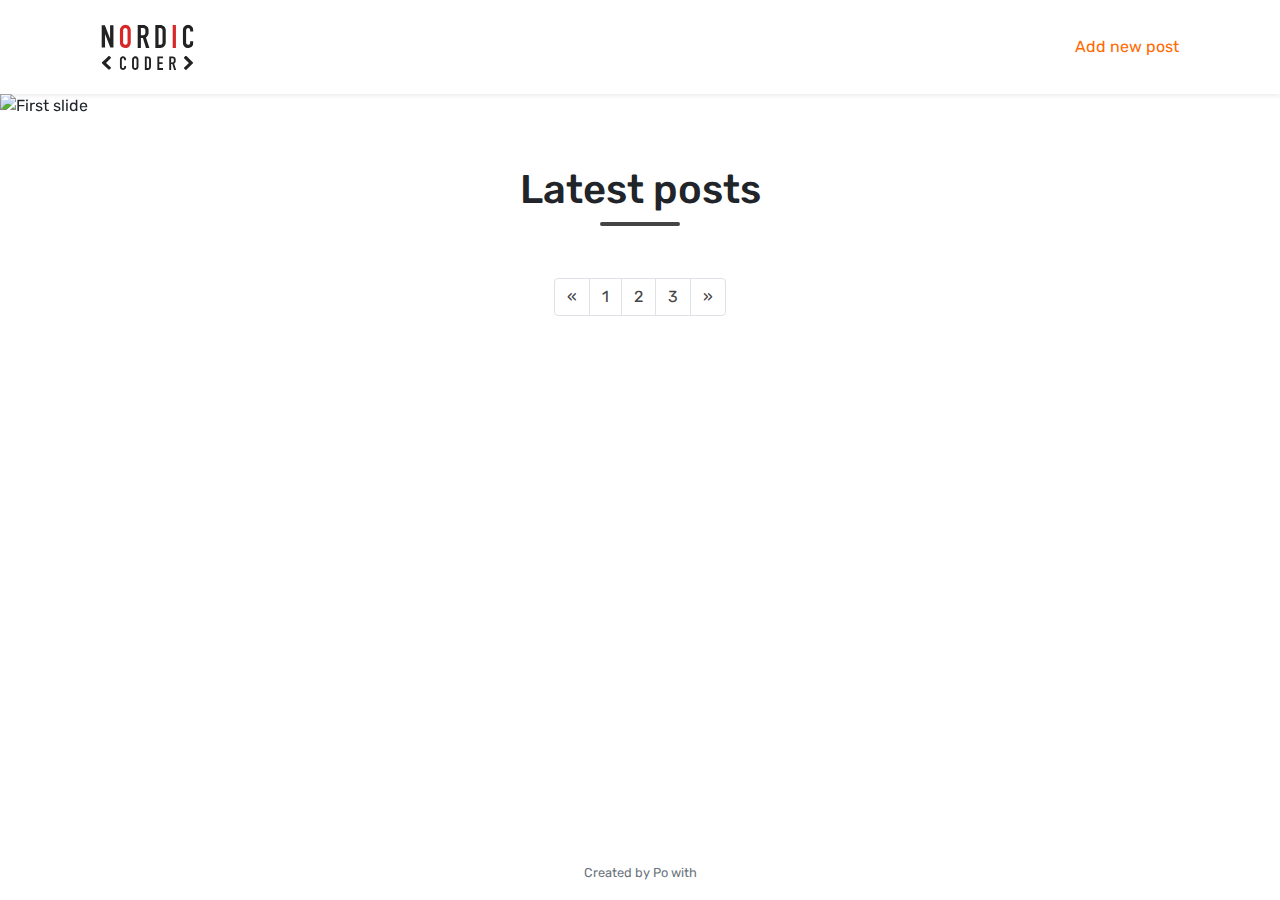
==== index.html @ 68a459db "first commit post ui" ====
<!DOCTYPE html>
<html lang="en">

<head>
  <meta charset="UTF-8">
  <meta name="viewport" content="width=device-width, initial-scale=1.0">
  <meta http-equiv="X-UA-Compatible" content="ie=edge">
  <title>Posts UI</title>

  <link rel="shortcut icon" href="images/favicon.png" type="image/png">

  <!-- Bootstrap CSS -->
  <link rel="stylesheet" href="https://stackpath.bootstrapcdn.com/bootstrap/4.3.1/css/bootstrap.min.css"
    integrity="sha384-ggOyR0iXCbMQv3Xipma34MD+dH/1fQ784/j6cY/iJTQUOhcWr7x9JvoRxT2MZw1T" crossorigin="anonymous">

  <!-- Font awesome -->
  <link rel="stylesheet" href="https://use.fontawesome.com/releases/v5.8.2/css/all.css"
    integrity="sha384-oS3vJWv+0UjzBfQzYUhtDYW+Pj2yciDJxpsK1OYPAYjqT085Qq/1cq5FLXAZQ7Ay" crossorigin="anonymous">

  <!-- Use font Rubik -->
  <link href="https://fonts.googleapis.com/css?family=Rubik&display=swap" rel="stylesheet">

  <!-- Internal CSS -->
  <link rel="stylesheet" href="css/main.css">
  <link rel="stylesheet" href="css/home.css">
</head>

<body>

  <!-- This is a template HTML for a post item -->
  <template id="postItemTemplate">
    <li class="col-12 col-md-6 col-lg-4">
      <div id="postItem" class="post-item mb-4">
        <div class="card">
          <img id="postItemImage" src="images/recipe.jpg" class="card-img-top" alt="recipe">

          <div class="card-body">
            <h5 id="postItemTitle" class="card-title">Card title</h5>

            <p id="postItemDescription" class="card-text">
              This is a wider card with supporting text below as a natural lead-in to
              additional content. This content is a little bit longer.
            </p>

            <p class="card-text">
              <small class="text-muted">by</small>
              <small id="postItemAuthor" class="text-muted font-weight-bold">Hau Nguyen</small>
              <small id="postItemTimeSpan" class="text-muted">- 3 mins ago</small>
            </p>
          </div>
        </div>

        <div class="post-item-menu">
          <div id="postItemEdit" class="menu-item rounded-circle"><i class="fas fa-pen"></i></div>
          <div id="postItemRemove" class="menu-item rounded-circle"><i class="fas fa-trash"></i></div>
        </div>
      </div>
    </li>
  </template>

  <header>
    <nav class="top-nav shadow-sm py-3">
      <div class="container">
        <ul class="nav justify-content-between align-items-center">
          <li class="nav-item">
            <a class="nav-link" href="">
              <img src="images/logo.svg" alt="Logo Nordic Coder">
            </a>
          </li>

          <li class="nav-item">
            <a class="nav-link" href="add-edit-post.html"><i class="fas fa-plus-circle mr-1"></i>Add new post</a>
          </li>
        </ul>
      </div>
    </nav>
  </header>

  <main>
    <section class="carousel-section">
      <div id="carouselExampleIndicators" class="carousel slide" data-ride="carousel">
        <ol class="carousel-indicators">
          <li data-target="#carouselExampleIndicators" data-slide-to="0" class="active"></li>
          <li data-target="#carouselExampleIndicators" data-slide-to="1"></li>
          <li data-target="#carouselExampleIndicators" data-slide-to="2"></li>
        </ol>

        <div class="carousel-inner">
          <div class="carousel-item active">
            <img class="d-block w-100" src="https://picsum.photos/id/999/1368/400" alt="First slide">
            <div class="carousel-caption d-none d-md-block">
              <h5>TRUST ME</h5>
              <p>Coding Javascript Is Fun!!! :P</p>
            </div>
          </div>
          <div class="carousel-item">
            <img class="d-block w-100" src="https://picsum.photos/id/248/1368/400" alt="Second slide">
            <div class="carousel-caption d-none d-md-block">
              <h5>KEEP LEARNING</h5>
              <p>Javascript is sexy, you know?</p>
            </div>
          </div>
          <div class="carousel-item">
            <img class="d-block w-100" src="https://picsum.photos/id/111/1368/400" alt="Third slide">
            <div class="carousel-caption d-none d-md-block">
              <h5>NEVER GIVE UP</h5>
              <p>Small steps make big changes...</p>
            </div>
          </div>
        </div>

        <a class="carousel-control-prev" href="#carouselExampleIndicators" role="button" data-slide="prev">
          <span class="carousel-control-prev-icon" aria-hidden="true"></span>
          <span class="sr-only">Previous</span>
        </a>

        <a class="carousel-control-next" href="#carouselExampleIndicators" role="button" data-slide="next">
          <span class="carousel-control-next-icon" aria-hidden="true"></span>
          <span class="sr-only">Next</span>
        </a>
      </div>
    </section>
    <section class="posts-section">
      <div class="container">
        <h1 class="with-underline text-center">Latest posts</h1>

        <!-- Posts list -->
        <ul id="postsList" class="row posts-list justify-content-center"></ul>

        <!-- Posts pagination -->
        <nav class="posts-nav" aria-label="Posts navigation">
          <ul  id="postsPagination" class="pagination justify-content-center">
            <li class="page-item">
              <a class="page-link" href="#" aria-label="Previous">
                <span aria-hidden="true">&laquo;</span>
              </a>
            </li>
            <li class="page-item"><a class="page-link" href="#">1</a></li>
            <li class="page-item"><a class="page-link" href="#">2</a></li>
            <li class="page-item"><a class="page-link" href="#">3</a></li>
            <li class="page-item">
              <a class="page-link" href="#" aria-label="Next">
                <span aria-hidden="true">&raquo;</span>
              </a>
            </li>
          </ul>
        </nav>
      </div>
    </section>
  </main>

  <footer class="text-center text-muted py-3">
    <small>Created by Po with <i class="fas fa-heart"></i></small>
  </footer>

  <!-- Bootstrap -->
  <script src="https://code.jquery.com/jquery-3.5.1.slim.min.js"
    integrity="sha384-DfXdz2htPH0lsSSs5nCTpuj/zy4C+OGpamoFVy38MVBnE+IbbVYUew+OrCXaRkfj"
    crossorigin="anonymous"></script>
  <script src="https://cdn.jsdelivr.net/npm/popper.js@1.16.1/dist/umd/popper.min.js"
    integrity="sha384-9/reFTGAW83EW2RDu2S0VKaIzap3H66lZH81PoYlFhbGU+6BZp6G7niu735Sk7lN"
    crossorigin="anonymous"></script>
  <script src="https://stackpath.bootstrapcdn.com/bootstrap/4.5.2/js/bootstrap.min.js"
    integrity="sha384-B4gt1jrGC7Jh4AgTPSdUtOBvfO8shuf57BaghqFfPlYxofvL8/KUEfYiJOMMV+rV"
    crossorigin="anonymous"></script>

  <!-- axios -->
  <script src="https://cdn.jsdelivr.net/npm/axios/dist/axios.min.js"></script>

  <!-- Scripts should be placed here to prevent blocking render UI -->
  <script type="module" src="js/main.mjs"></script>
</body>

</html>
---- css/main.css ----
* {
  padding: 0;
  margin: 0;
  box-sizing: border-box;
}

body {
  /* Make footer always at bottom of our screen */
  display: flex;
  flex-flow: column;
  min-height: 100vh;

  font-family: 'Rubik', sans-serif;
}

body > main {
  flex: 1 1 auto;
}

/* Override link style */
a {
  color: rgba(255, 106, 1, 1);
}
a:hover {
  color: rgb(255, 106, 1, .75);
}



/* Add underline for all h1 */
h1.with-underline {
  position: relative;
  margin-bottom: 3rem;
}

h1.with-underline::after {
  content: '';
  position: absolute;
  top: calc(100% + .5rem);
  left: 0;
  right: 0;

  width: 5rem;
  height: .25rem;
  margin: 0 auto;
  border-radius: .25rem;

  background-color: #444;
}


/* Reset ul style */
ul {
  list-style-type: none;
}

::placeholder {
  font-style: italic;
}
---- css/home.css ----
.posts-section {
  padding: 3rem 0;
}

.posts-section .post-item .card-title {
  color: rgba(255, 106, 1, 1);
}

/* Add box shadow on card hover */
.posts-section .post-item:hover {
  box-shadow: 0 .5rem 1rem rgba(0,0,0,.15);
  cursor: pointer;
}

/* Zoom card image when hover on card */
.posts-section .post-item {
  overflow: hidden;
}
.posts-section .post-item .card-img-top {
  height: 200px;
  width: auto;
  transition: all .5s;
}
.posts-section .post-item:hover .card-img-top {
  transform: scale(1.1);
}

/* Show menu on card hover */
.posts-section .post-item {
  position: relative;
}

.posts-section .post-item .post-item-menu {
  transform: scale(1);
  opacity: 1;
}

@media only screen and (min-width: 768px) {
  .posts-section .post-item .post-item-menu {
    transform: scale(.5);
    opacity: 0;
  }

  .posts-section .post-item:hover .post-item-menu {
    transform: scale(1);
    opacity: 1;
  }
}

.posts-section .post-item-menu {
  position: absolute;
  top: 1rem;
  right: 1rem;

  transition: all .5s;
  transform: scale(.5);
  transform-origin: top;
  opacity: 0;
}

.posts-section .post-item-menu .menu-item {
  display: flex;
  flex-flow: row nowrap;
  align-items: center;
  justify-content: center;

  width: 2.5rem;
  height: 2.5rem;
  margin-bottom: 1rem;

  color: rgba(255, 255, 255, .5);
  background-color: #444;

  transition: all .35s;
  opacity: .7;
}

.posts-section .post-item-menu .menu-item:hover {
  color: white;
  background-color: black;
  opacity: 1;
}


/**************
  POSTS NAV
*/

/* Use primary color for page link */
.posts-nav .page-item.active .page-link {
  color: white;
  background-color: rgba(255, 106, 1, 1);
  border-color: rgba(255, 106, 1, 1);
}

.posts-nav .page-item .page-link {
  color: #444;
}

/* Change color for page link if page item is not active */
.posts-nav .page-item:not(.active) .page-link:hover {
  color: rgba(255, 106, 1, 1);
}
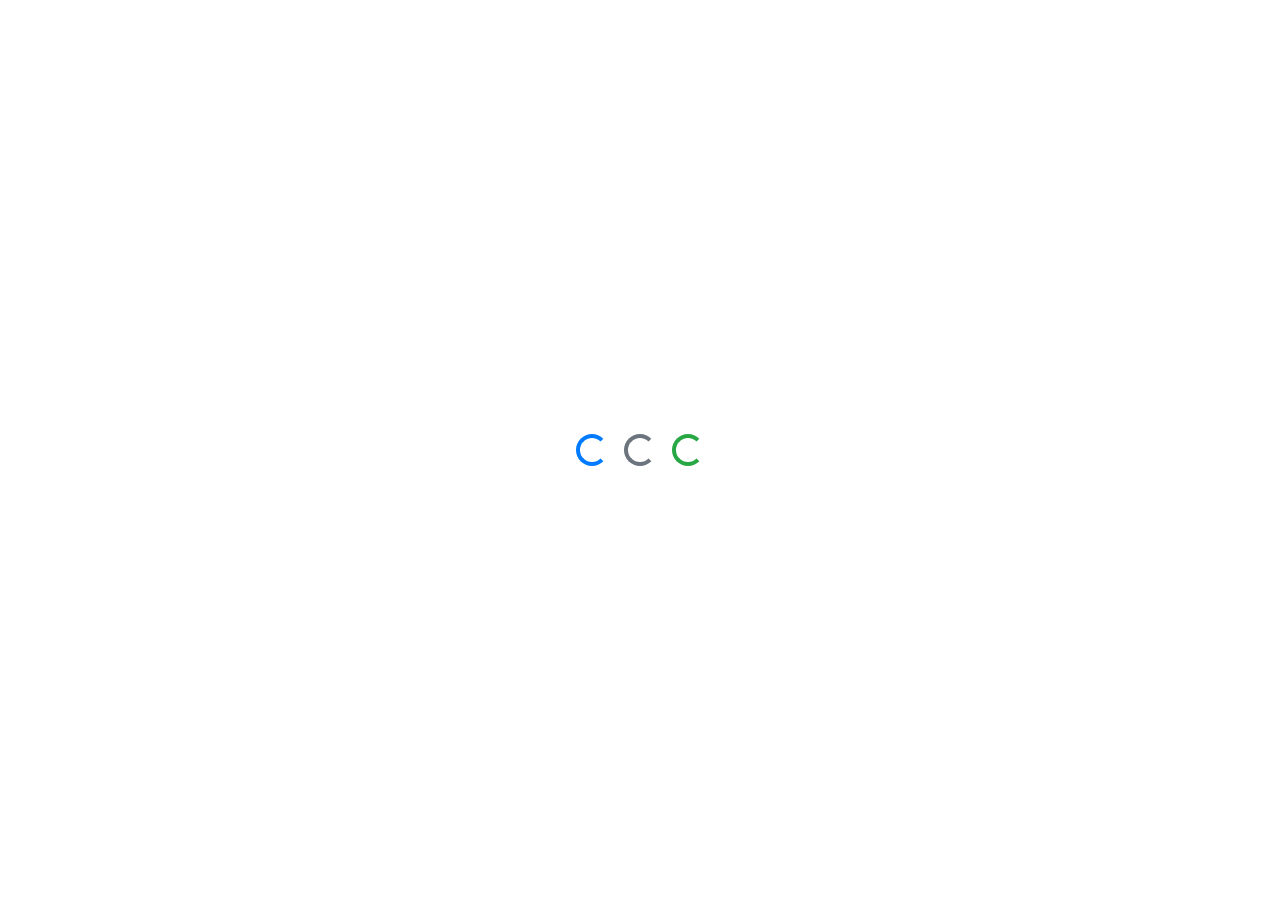
==== commit ed611649: "Some UI update" ====
--- a/index.html
+++ b/index.html
@@ -59,6 +59,14 @@
   </template>
 
   <header>
+    <div id="loader-wrapper">
+      <div class="spinner-border text-primary loader" role="status"><span class="sr-only">Loading...</span>
+      </div>
+      <div class="spinner-border text-secondary loader" role="status"><span class="sr-only">Loading...</span>
+      </div>
+      <div class="spinner-border text-success loader" role="status"><span class="sr-only">Loading...</span>
+      </div>
+  </div>
     <nav class="top-nav shadow-sm py-3">
       <div class="container">
         <ul class="nav justify-content-between align-items-center">
@@ -89,22 +97,22 @@
           <div class="carousel-item active">
             <img class="d-block w-100" src="https://picsum.photos/id/999/1368/400" alt="First slide">
             <div class="carousel-caption d-none d-md-block">
-              <h5>TRUST ME</h5>
-              <p>Coding Javascript Is Fun!!! :P</p>
+              <h5>BRING ME HAPPY</h5>
+              <p>The purpose of our lives is to be happy!!! :P</p>
             </div>
           </div>
           <div class="carousel-item">
             <img class="d-block w-100" src="https://picsum.photos/id/248/1368/400" alt="Second slide">
             <div class="carousel-caption d-none d-md-block">
-              <h5>KEEP LEARNING</h5>
-              <p>Javascript is sexy, you know?</p>
+              <h5>KEEP TRYING</h5>
+              <p>You only live once, but if you do it right, once is enough.</p>
             </div>
           </div>
           <div class="carousel-item">
             <img class="d-block w-100" src="https://picsum.photos/id/111/1368/400" alt="Third slide">
             <div class="carousel-caption d-none d-md-block">
-              <h5>NEVER GIVE UP</h5>
-              <p>Small steps make big changes...</p>
+              <h5>CHALLENGE YOURSELF</h5>
+              <p>The way I see it, if you want the rainbow, you gotta put up with the rain.</p>
             </div>
           </div>
         </div>
--- a/css/main.css
+++ b/css/main.css
@@ -57,3 +57,24 @@
 ::placeholder {
   font-style: italic;
 }
+
+
+
+/* Loader */
+
+#loader-wrapper {
+  width: 100%;
+  height: 100%;
+  position: fixed;
+  top: 0;
+  left: 0;
+  background-color: white;
+ 
+  display:flex;
+  justify-content: center;
+  align-items: center;
+  z-index: 1000;
+}
+.loader {  
+  margin: 0.5rem;
+}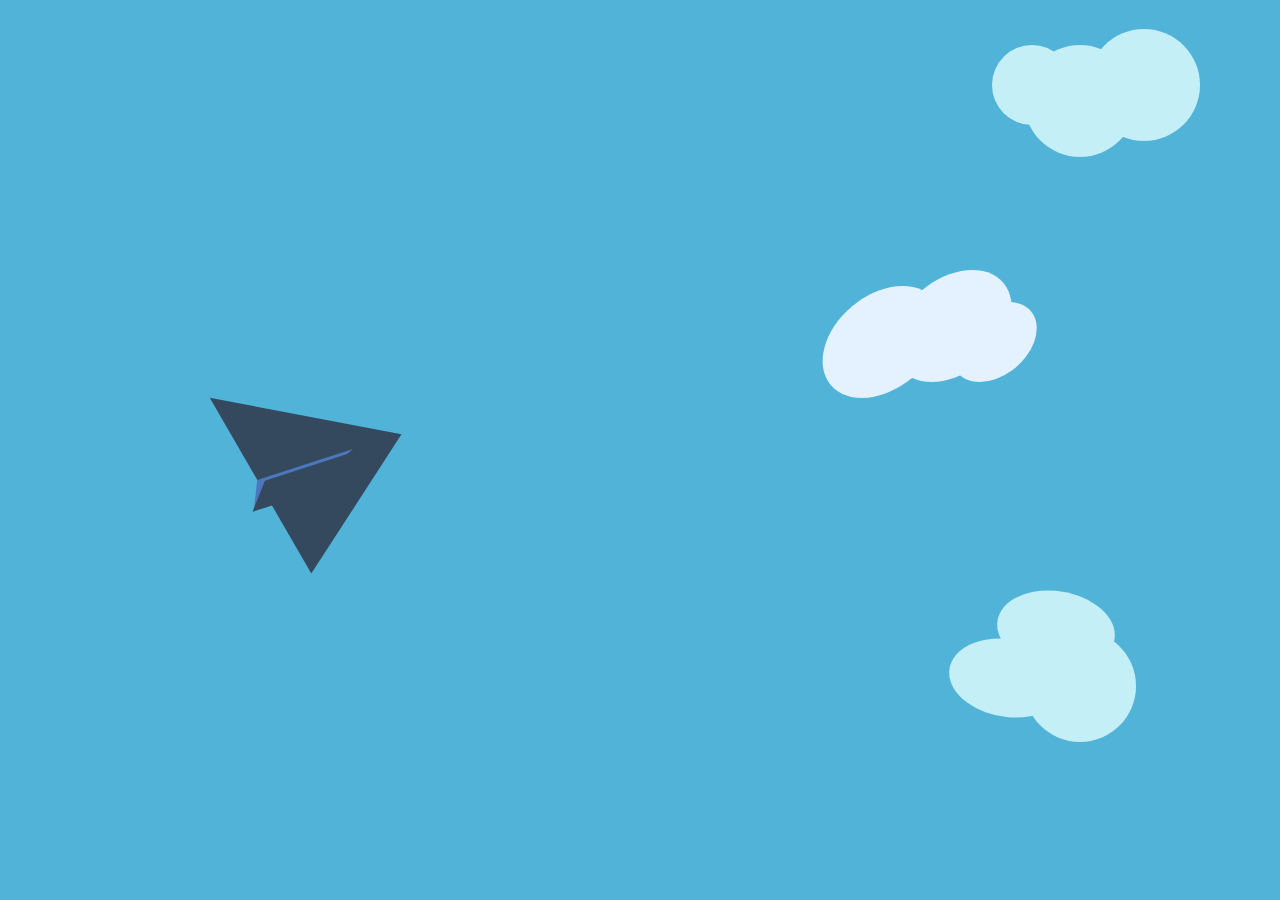
==== commit 7d43f32b: "Complete" ====
--- a/index.html
+++ b/index.html
@@ -23,6 +23,7 @@
   <!-- Internal CSS -->
   <link rel="stylesheet" href="css/main.css">
   <link rel="stylesheet" href="css/home.css">
+  <link rel="stylesheet" href="css/loading.css">
 </head>
 
 <body>
@@ -60,12 +61,13 @@
 
   <header>
     <div id="loader-wrapper">
-      <div class="spinner-border text-primary loader" role="status"><span class="sr-only">Loading...</span>
-      </div>
-      <div class="spinner-border text-secondary loader" role="status"><span class="sr-only">Loading...</span>
-      </div>
-      <div class="spinner-border text-success loader" role="status"><span class="sr-only">Loading...</span>
-      </div>
+      <div class="cloud"></div>
+
+      <div class="cloud"></div>
+      
+      <div class="cloud"></div>
+      
+      <div class="airplane"></div>
   </div>
     <nav class="top-nav shadow-sm py-3">
       <div class="container">
--- a/css/main.css
+++ b/css/main.css
@@ -57,24 +57,3 @@
 ::placeholder {
   font-style: italic;
 }
-
-
-
-/* Loader */
-
-#loader-wrapper {
-  width: 100%;
-  height: 100%;
-  position: fixed;
-  top: 0;
-  left: 0;
-  background-color: white;
- 
-  display:flex;
-  justify-content: center;
-  align-items: center;
-  z-index: 1000;
-}
-.loader {  
-  margin: 0.5rem;
-}--- a/css/loading.css
+++ b/css/loading.css
@@ -0,0 +1,141 @@
+
+@keyframes sky {
+  from {left: 50%}
+  to {left: -30%;}
+}
+
+@keyframes airplane {
+  0% {top: 40%; left:20%;}
+  25% {top: 55%; left:40%;}
+  75% {top:30%; left:10%;}
+  100% {top:40%; left:20%;}	
+}
+
+/* Loader */
+
+#loader-wrapper {
+  width: 100%;
+  height: 100%;
+  position: fixed;
+  top: 0;
+  left: 0;
+  background-color: #52B3D9;    
+ 
+  display:flex;
+  justify-content: center;
+  align-items: center;
+  z-index: 1000;
+}
+
+.cloud {
+position: absolute;
+background-color: #C5EFF7;
+width:7em;
+height:7em;
+border-radius: 7em;
+left: 80%;
+top:5%;
+animation: sky 5s infinite;
+}
+
+.cloud::before {
+content:"";
+display: block;
+width:5em;
+height:5em;
+border-radius: 5em;
+background-color: #C5EFF7;
+margin-left: -2em;
+}
+
+.cloud::after {
+content: "";
+display: block;
+width: 7em;
+height: 7em;
+border-radius: 7em;
+background-color: #C5EFF7;
+margin-left: 4em;
+margin-top: -6em;
+}
+
+.cloud:nth-of-type(2) {
+background-color: #E4F1FE;
+left: 70%;
+top: 30%;
+transform: rotate(180deg) skew(-20deg);
+animation: sky 7s infinite;
+-webkit-animation: sky 7s infinite;
+}
+
+.cloud:nth-of-type(2)::before, .cloud:nth-of-type(2)::after {
+background-color: #E4F1FE;
+}
+
+.cloud:nth-of-type(3) {
+top: 70%;
+left: 80%;
+animation: sky 9s infinite;
+-webkit-animation: sky 9s infinite;
+}
+
+.cloud:nth-of-type(3)::before, .cloud:nth-of-type(3)::after {
+transform: rotate(60deg) skewY(-23deg);
+width: 6em;
+border-radius: 6em;
+height: 6em;
+margin-left: -4em;
+}
+
+.cloud:nth-of-type(3)::after {
+margin-left: -1em;
+margin-top: -9em;
+}
+
+.airplane {
+position: absolute;
+width: 0;
+height: 0;
+border-top: 100px solid transparent;
+border-left: 150px solid #34495E;
+border-bottom: 100px solid transparent;
+z-index: 100;
+transform: rotate(-20deg) skew(10deg);
+top:40%;
+left:20%;
+animation: airplane 15s infinite;
+-webkit-animation: airplane 15s infinite;
+}
+
+.airplane::before {
+border-bottom: 27px solid #4B77BC;
+border-left: 45px solid transparent;
+border-right: 2px solid transparent;
+border-radius: -11px;
+height: 0;
+width: 100px;
+content: "";
+position: absolute;
+z-index: 6;
+height: 0em;
+margin-left: -10em;
+margin-top: -5px;
+transform: rotate(182deg) skewX(-35deg);
+}
+
+.airplane::after {
+border-bottom: 26px solid #34495E;
+border-left: 33px solid transparent;
+border-right: 2px solid transparent;
+height: 0;
+width: 98px;
+content: "";
+position: absolute;
+z-index: 6;
+height: 0em;
+margin-left: -9.9em;
+margin-top: -2px;
+transform: rotate(182deg) skewX(-47deg);
+}
+
+
